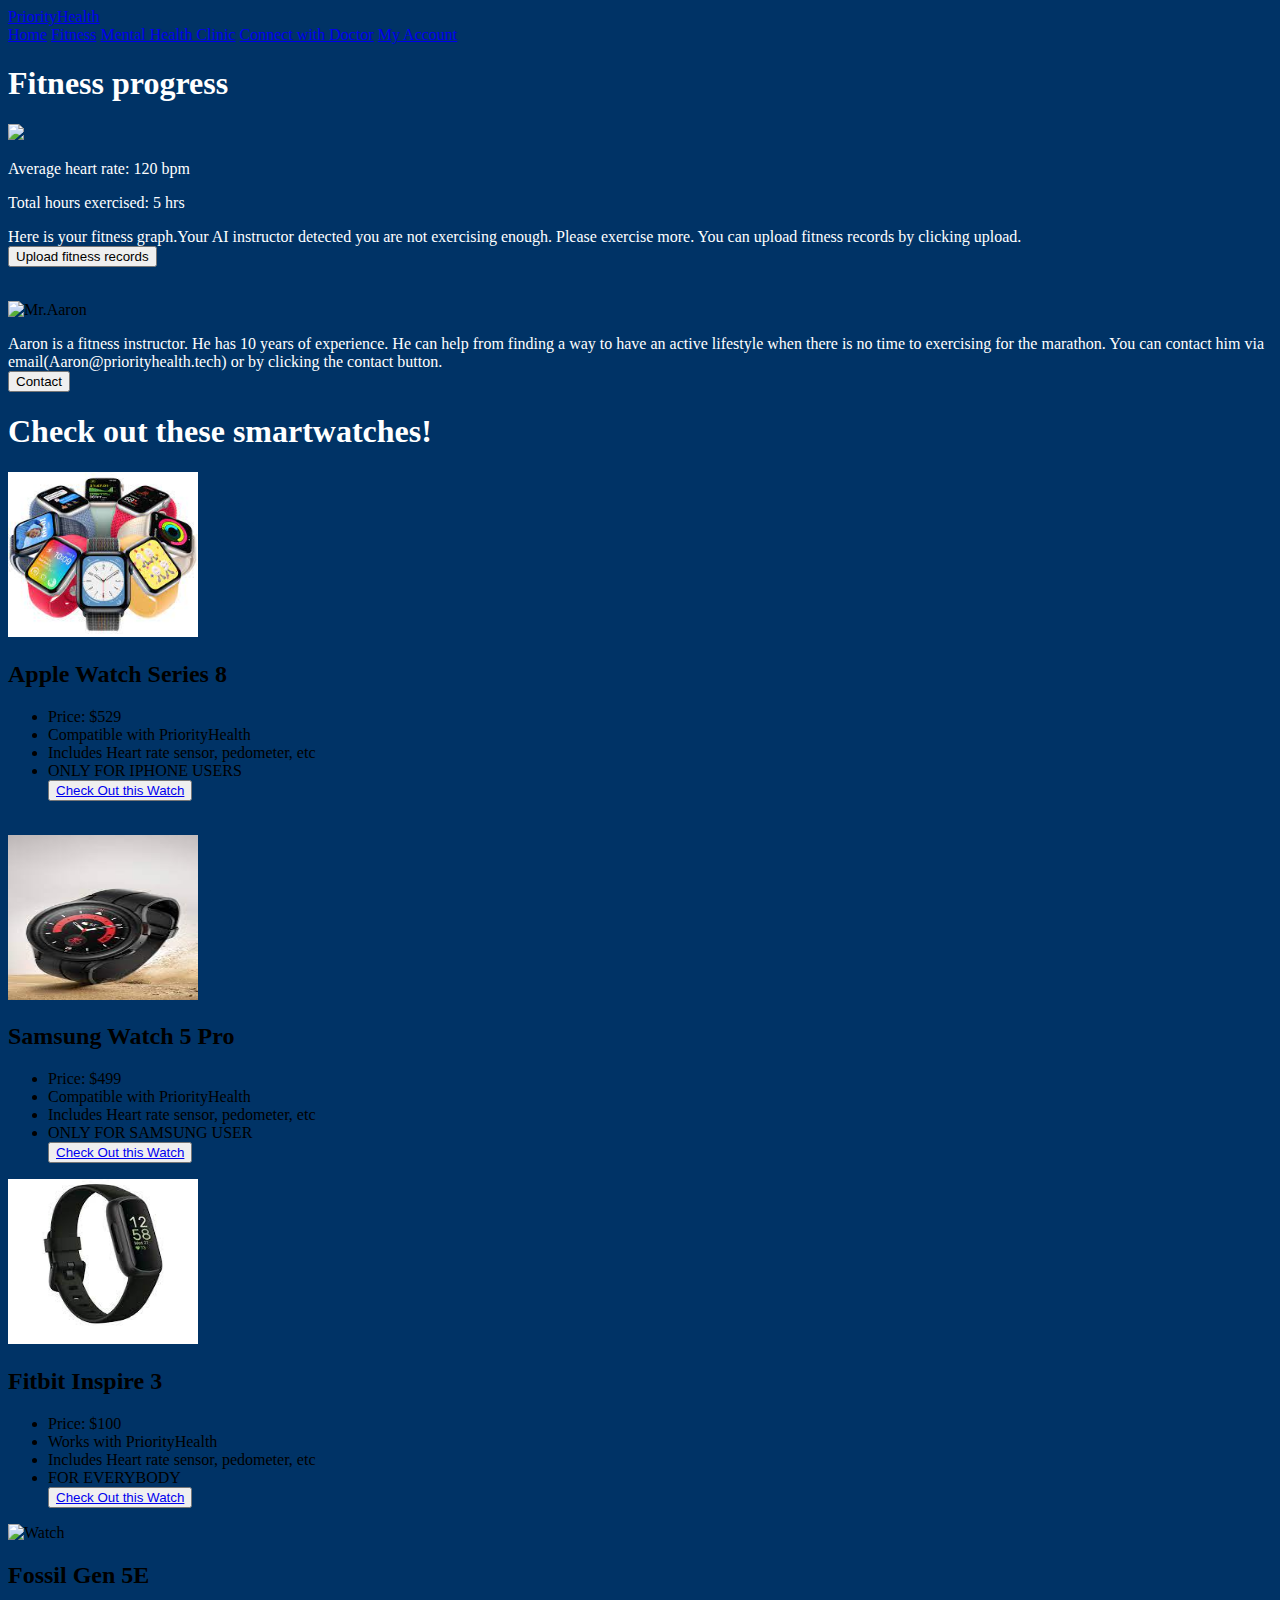
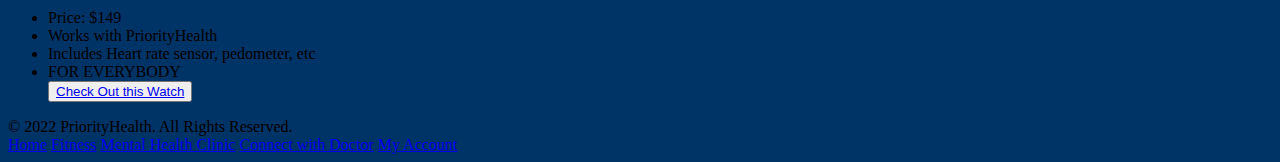
==== fitness.html @ 23f34c40 "Create fitness.html" ====
<!DOCTYPE html>
<html lang="en">

<head>
  <meta charset="UTF-8">
  <meta http-equiv="X-UA-Compatible" content="IE=edge">
  <meta name="viewport" content="width=device-width, initial-scale=1.0">
  <title>PriorityHealth</title>
  <link rel="stylesheet" href="https://cdnjs.cloudflare.com/ajax/libs/font-awesome/5.15.3/css/all.min.css">
  <link href="style.css" rel="stylesheet" type="text/css" />
</head>

  
<body style="background-color:#003366">
  <header class="header">
    <a href="#" class="logo">PriorityHealth</a>
    <nav class="nav-items">
      <a href="index.html">Home</a>
      <a href="fitness.html">Fitness</a>
      <a href="mental_health.html">Mental Health Clinic</a>
      <a href="chat.html">Connect with Doctor</a>
      <a href="my_account.html">My Account</a>
    </nav>
  </header>

  <main>
    <h1 style="color:#fff">Fitness progress</h1>
    <img src="https://www.researchgate.net/profile/Martin-Peniak/publication/228109879/figure/fig4/AS:302289593094147@1449082863299/Fitness-graph-showing-maximum-and-average-fitness-as-well-as-the-threshold-Note-that-the.png">
    <br>
      <p style="color:#fff">Average heart rate: 120 bpm</p>
    <p style="color:#fff">Total hours exercised: 5 hrs</p>

    <p style="color:#fff">Here is your fitness graph.Your AI instructor detected you are not exercising enough. Please exercise more. You can upload fitness records by clicking upload.<br>
      <button>Upload fitness records</button></p>
    <br>
    
    <img src="https://media.istockphoto.com/photos/muscular-trainer-writing-on-clipboard-picture-id675179390?k=20&m=675179390&s=612x612&w=0&h=7LP7-OamGu-b8XG-VKcJuamK5s80ke-4oJ5siUrjFVA=" alt="Mr.Aaron" width="170" height="170">
  <p style="color:#fff">Aaron is a fitness instructor. He has 10 years of experience. He can help from finding a way to have an active lifestyle when there is no time to exercising for the marathon. You can contact him via email(Aaron@priorityhealth.tech) or by clicking the contact button.<br><button>Contact</button></p>


    <h1 style="color:#fff">Check out these smartwatches!</h1>
    <div class="achievements">
      
    <div class="watches">
      <img src="[data-uri]" alt="Fitness graph" width="190" height="165">
      <h2>Apple Watch Series 8</h2>
      <ul>
        <li>Price: $529 </li>
        <li>Compatible with PriorityHealth</li>
        <li>Includes Heart rate sensor, pedometer, etc</li>
        <li>ONLY FOR IPHONE USERS</li>
        <button><a href="https://www.apple.com/apple-watch-series-8/" target="_blank">Check Out this Watch</a></button>
      </ul>
    </div>

    <br>
    <div class="watches">
      <img src= "[data-uri]" alt="Fitness graph" width="190" height="165">
      <h2>Samsung Watch 5 Pro</h2>
      <ul>
        <li>Price: $499 </li>
        <li>Compatible with PriorityHealth</li>
        <li>Includes Heart rate sensor, pedometer, etc</li>
        <li>ONLY FOR SAMSUNG USER</li>
        <button><a href="https://www.samsung.com/us/watches/galaxy-watch5-pro/" target="_blank">Check Out this Watch</a></button>
      </ul>
    </div>
    <div class="watches">
      <img src= "[data-uri]"
        alt="Watch" width="190" height="165">
      <h2>Fitbit Inspire 3</h2>
      <ul>
        <li>Price: $100 </li>
        <li>Works with PriorityHealth</li>
        <li>Includes Heart rate sensor, pedometer, etc</li>
        <li>FOR EVERYBODY</li>
        <button><a href="https://www.fitbit.com/global/us/products/trackers/inspire3" target="_blank">Check Out this Watch</a></button>
      </ul>
    </div>

    <div class="watches">
      <img src="https://fossil.scene7.com/is/image/FossilPartners/FTW4051_main?$sfcc_fos_large$" alt="Watch" width="190" height="165">
      <h2>Fossil Gen 5E</h2>
      <ul>
        <li>Price: $149 </li>
        <li>Works with PriorityHealth</li>
        <li>Includes Heart rate sensor, pedometer, etc</li>
        <li>FOR EVERYBODY</li>
        <button><a href="https://www.fossil.com/en-us/products/gen-5e-smartwatch-two-tone-stainless-steel/FTW4051V.html" target="_blank">Check Out this Watch</a></button>
      </ul>
    </div>


      
    </div>
        </main>
      
    <footer class="footer">
    <div class="copy">&copy; 2022 PriorityHealth. All Rights Reserved.</div>
    <div class="bottom-links">
      <div class="links">
        <a href="index.html">Home</a>
      <a href="fitness.html">Fitness</a>
      <a href="mental_health.html">Mental Health Clinic</a>
      <a href="chat.html">Connect with Doctor</a>
      <a href="my_account.html">My Account</a>
      </div>
      
    </div>
  </footer>
      </body>

</html>
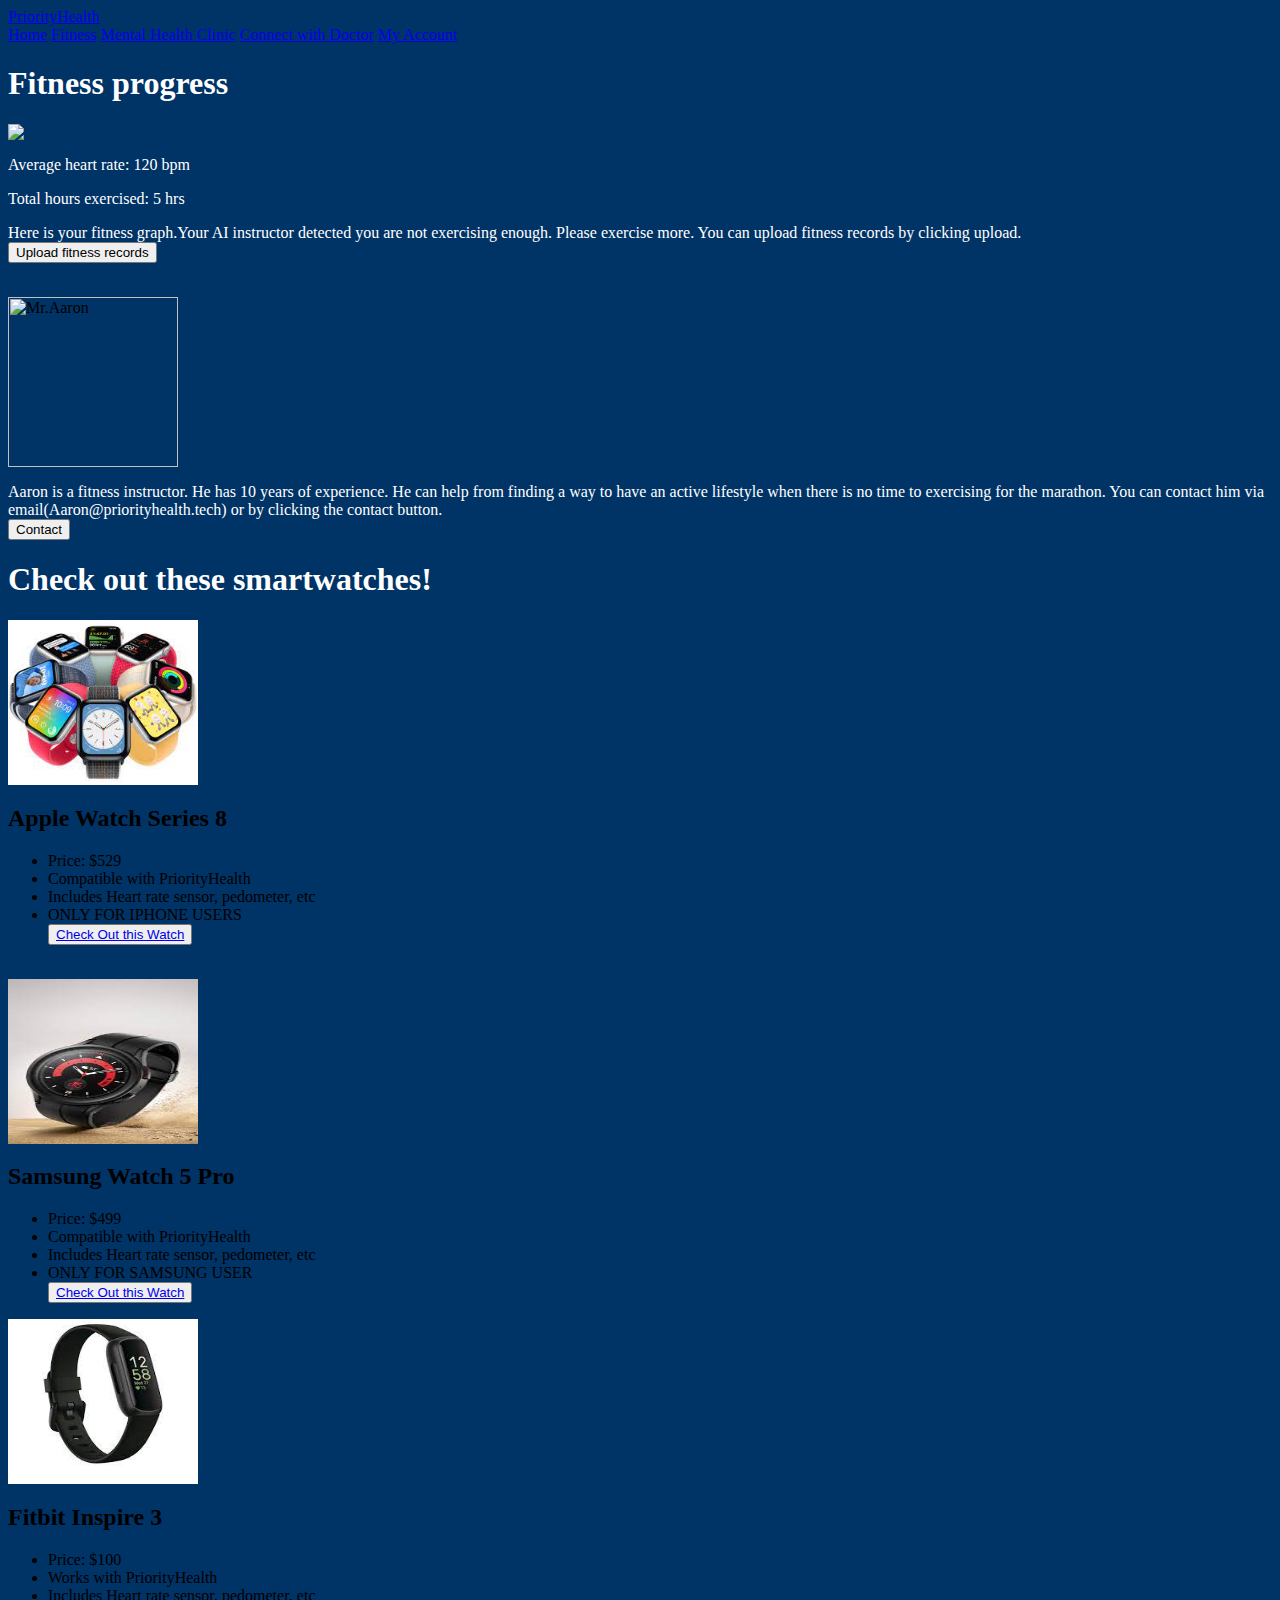
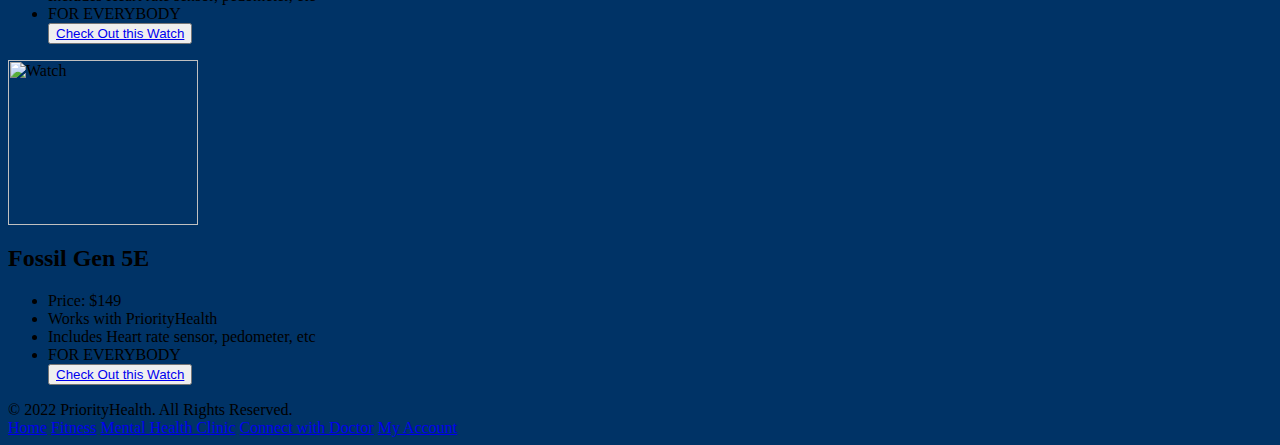
==== commit 9db08044: "Update fitness.html" ====
--- a/fitness.html
+++ b/fitness.html
@@ -1,4 +1,4 @@
-<!DOCTYPE html>
+<html>
 <html lang="en">
 
 <head>
